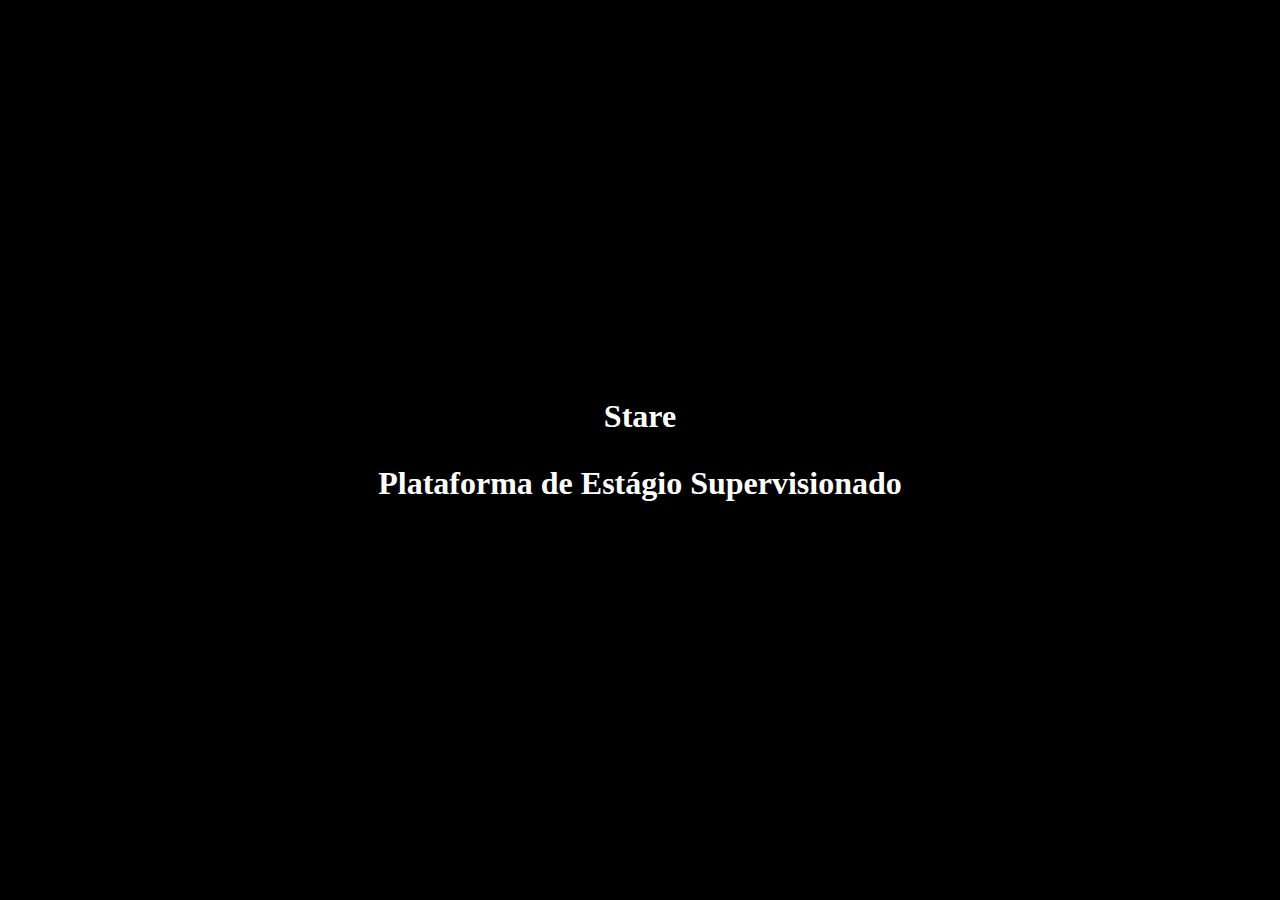
==== index.html @ c9505123 "novo projeto" ====
<!DOCTYPE html>
<html lang="pt-br">
<head>
    <meta charset="UTF-8">
    <meta http-equiv="X-UA-Compatible" content="IE=edge">
    <meta name="viewport" content="width=device-width, initial-scale=1.0">
    <title>stare</title>
    <link rel="shortcut icon" href="./imagens/favicon.ico" type="stare">
    <link rel="stylesheet" href="./estilos/style.css">
</head>

<body>
    <div class="overlay">
        <section class="img">
        </section>
    </div>

            <h1>
                <a href="#" class="link">
                    <div class="box">
                        <p>Stare</p>
                        <p>Plataforma de Estágio Supervisionado</p>
                    </div>
                </a>
            </h1>
</body>
</html>
---- estilos/style.css ----
@charset "uft-8";

*{
    margin: 0;
    padding: 0;
    /* box-sizing: border-box; */
}

html,body{
    height: 100%;
}

body{
    background-color: black;
}
.img{
    background-image: url('../imagens/fundo07.jpg');
    height: 100vh;
    width: 100%;
    background-repeat: no-repeat;
    background-size: cover;
    background-position: center;
    position: absolute;
}

.overlay{
    position: relative;
    top: 0;
    left: 0;
    background-image: linear-gradient(to bottom, black 90%, transparent);
    width: 100%;
    height: 100%;
    z-index: -1;
    transition: 0.5s;
}
h1{
    color: white;
    position: absolute;
    top: 50%;
    left: 50%;
    transform: translate(-50%, -50%);
    text-align: center;
}

a{
    font-weight: bolder;
    color: white;
    text-decoration: none;
}

.box{
    background-color: transparent;
    border-radius: 5px;
    padding: 5px;
    border: solid 2px black;
}

p{
    padding: 15px;
}
body:hover .img{
    opacity: 0.3;
}
body:hover .overlay{
    opacity: 1;
}
.box:hover{
    color: #0B3667;
    background-color: #deeec05b;
    backdrop-filter: blur(10px);
}
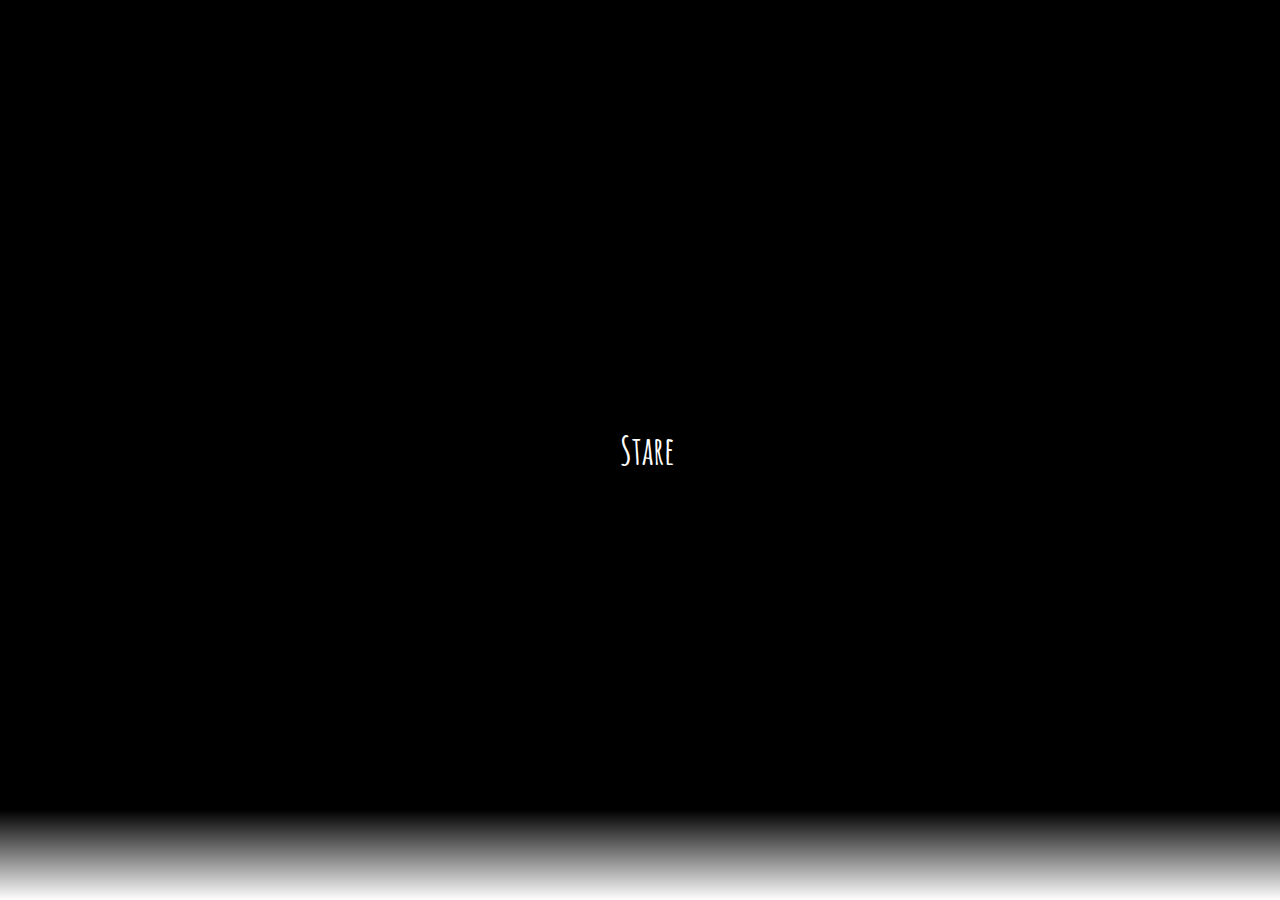
==== commit 1730aa6a: "atualizações no botão" ====
--- a/index.html
+++ b/index.html
@@ -16,10 +16,10 @@
     </div>
 
             <h1>
-                <a href="#" class="link">
+                <a href="https://nxdededo.github.io/stare/index.html" target="_blank">
                     <div class="box">
-                        <p>Stare</p>
-                        <p>Plataforma de Estágio Supervisionado</p>
+                        <p class="p1">Stare</p>
+                        <p class="p2">Plataforma de Estágio Supervisionado</p>
                     </div>
                 </a>
             </h1>
--- a/estilos/style.css
+++ b/estilos/style.css
@@ -1,19 +1,22 @@
 @charset "uft-8";
+@import url('https://fonts.googleapis.com/css2?family=Amatic+SC:wght@700&display=swap');
 
-*{
+* {
     margin: 0;
     padding: 0;
     /* box-sizing: border-box; */
 }
 
-html,body{
+html,
+body {
     height: 100%;
 }
 
-body{
-    background-color: black;
+body {
+    background-image: linear-gradient(to bottom, black 90%, transparent);
 }
-.img{
+
+.img {
     background-image: url('../imagens/fundo07.jpg');
     height: 100vh;
     width: 100%;
@@ -23,49 +26,81 @@
     position: absolute;
 }
 
-.overlay{
+.overlay {
     position: relative;
     top: 0;
     left: 0;
-    background-image: linear-gradient(to bottom, black 90%, transparent);
     width: 100%;
     height: 100%;
     z-index: -1;
     transition: 0.5s;
 }
-h1{
+
+h1 {
     color: white;
     position: absolute;
     top: 50%;
     left: 50%;
     transform: translate(-50%, -50%);
-    text-align: center;
 }
 
-a{
+a {
     font-weight: bolder;
     color: white;
     text-decoration: none;
 }
 
-.box{
+.box {
+    position: relative;
     background-color: transparent;
-    border-radius: 5px;
+    height: 100%;
+    width: 100%;
+    border-radius: 50px;
     padding: 5px;
     border: solid 2px black;
+    font-size: larger;
+    text-align: center;
+    font-family: 'Amatic SC', cursive;
+    text-shadow: 2px 2px black;
+    overflow: hidden;
+    transition: 0.5;
 }
 
-p{
+.p1{
+    position: absolute;
+    top: 50%;
+    left: 50%;
+    transform: translate(-50%, -50%);
     padding: 15px;
+    transition: 0.5s;
 }
-body:hover .img{
+
+.p2 {
+    padding: 15px;
+    position: relative;
+    top: 500px;
+    transition: 0.5s;
+}
+
+body:hover .img {
     opacity: 0.3;
 }
-body:hover .overlay{
+
+body:hover .overlay {
     opacity: 1;
 }
-.box:hover{
-    color: #0B3667;
+
+.box:hover {
     background-color: #deeec05b;
     backdrop-filter: blur(10px);
 }
+
+.box:hover .p1{
+    position: relative;
+    top: 0;
+    left: 0;
+    transform: translate(0,0);
+}
+.box:hover .p2{
+    top: 0;
+}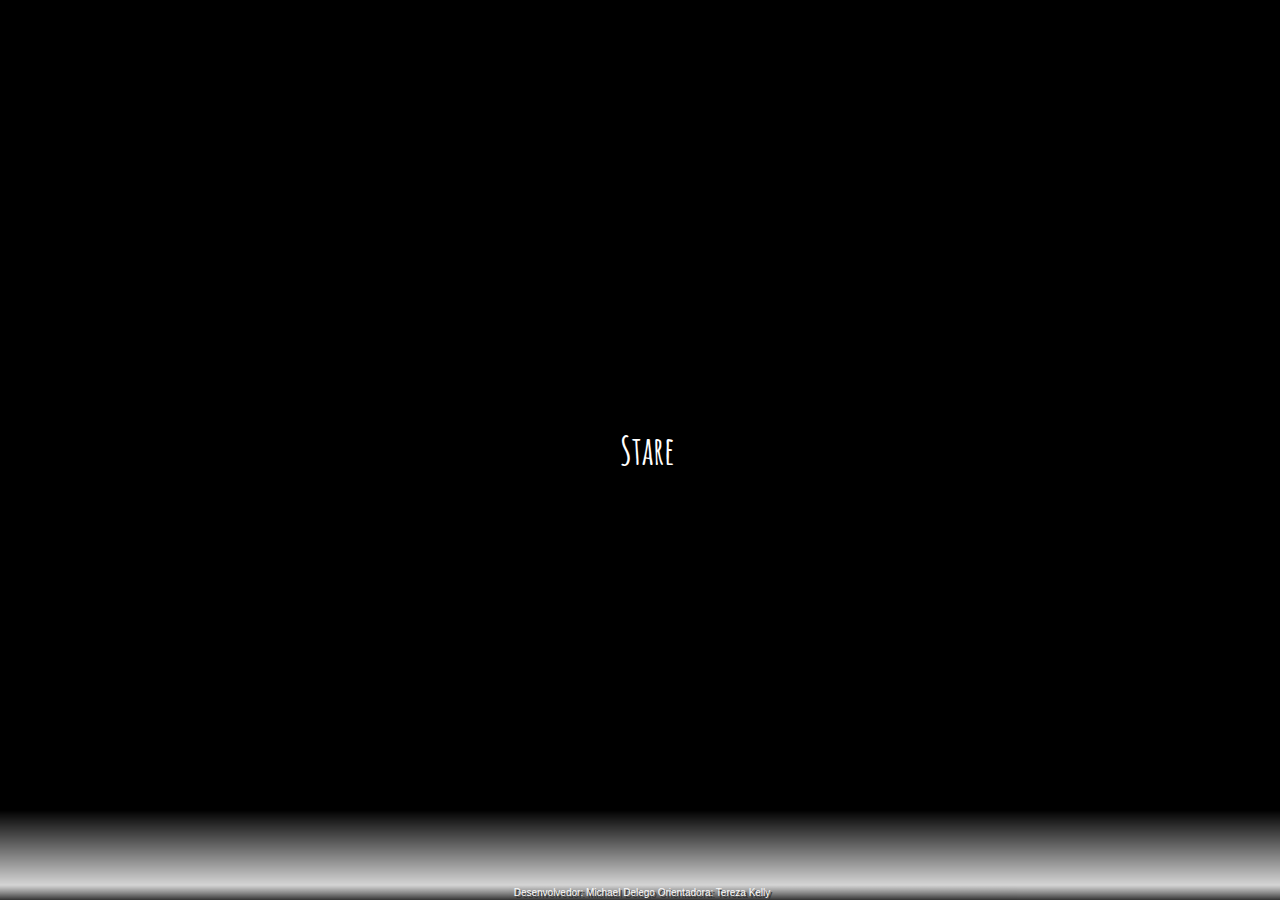
==== commit dc52e200: "footer e adaptação mobile" ====
--- a/index.html
+++ b/index.html
@@ -23,5 +23,6 @@
                     </div>
                 </a>
             </h1>
+            <footer>Desenvolvedor: <a href="https://github.com/Nxdededo" target="_blank">Michael Delego</a>    Orientadora: Tereza Kelly</footer>
 </body>
 </html>--- a/estilos/style.css
+++ b/estilos/style.css
@@ -14,6 +14,7 @@
 
 body {
     background-image: linear-gradient(to bottom, black 90%, transparent);
+    overflow: hidden;
 }
 
 .img {
@@ -82,6 +83,42 @@
     transition: 0.5s;
 }
 
+footer{
+    color: white;
+    width: 100%;
+    text-align: center;
+    padding: 2px;
+    font-weight: lighter;
+    font-size: x-small;
+    position: absolute;
+    font-family: Arial, Helvetica, sans-serif;
+    text-shadow: 2px 2px black;
+    bottom: 0;
+    background-image: linear-gradient(to top, black, transparent);
+    opacity: 0.8;
+}
+
+@media (max-width: 1159px){
+    .p1{
+        position: relative;
+        top: 0;
+        left: 0;
+        transform: translate(0,0);
+    }
+    .p2{
+        top: 0;
+    }
+    .img {
+        opacity: 0.3;
+    }
+    .overlay {
+        opacity: 1;
+    }
+    .box{
+        background-color: #deeec05b;
+        backdrop-filter: blur(10px);
+    }
+}
 body:hover .img {
     opacity: 0.3;
 }
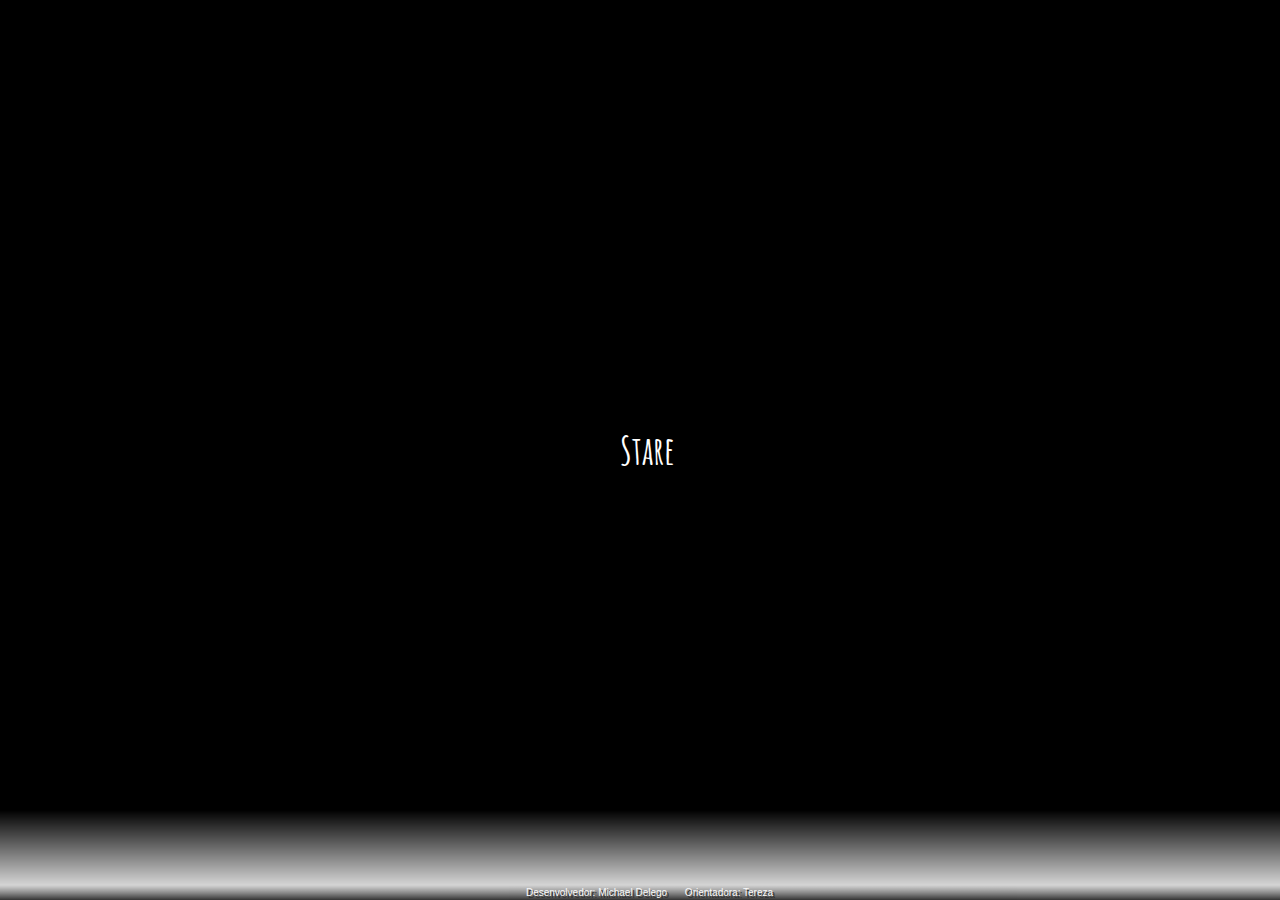
==== commit de23369b: "atualização" ====
--- a/index.html
+++ b/index.html
@@ -10,10 +10,7 @@
 </head>
 
 <body>
-    <div class="overlay">
-        <section class="img">
-        </section>
-    </div>
+        <section class="img"></section>
 
             <h1>
                 <a href="https://nxdededo.github.io/stare/index.html" target="_blank">
@@ -23,6 +20,9 @@
                     </div>
                 </a>
             </h1>
-            <footer>Desenvolvedor: <a href="https://github.com/Nxdededo" target="_blank">Michael Delego</a>    Orientadora: Tereza Kelly</footer>
+            <footer> 
+                    <a href="https://github.com/Nxdededo" target="_blank">Desenvolvedor: Michael Delego</a>
+                Orientadora: Tereza
+                </footer>
 </body>
 </html>--- a/estilos/style.css
+++ b/estilos/style.css
@@ -7,14 +7,16 @@
     /* box-sizing: border-box; */
 }
 
-html,
-body {
+html,body {
     height: 100%;
 }
 
 body {
     background-image: linear-gradient(to bottom, black 90%, transparent);
     overflow: hidden;
+    position: absolute;
+    height: 100vh;
+    width: 100%;
 }
 
 .img {
@@ -24,18 +26,10 @@
     background-repeat: no-repeat;
     background-size: cover;
     background-position: center;
-    position: absolute;
+    position: relative;
+    opacity: 0.4;
 }
 
-.overlay {
-    position: relative;
-    top: 0;
-    left: 0;
-    width: 100%;
-    height: 100%;
-    z-index: -1;
-    transition: 0.5s;
-}
 
 h1 {
     color: white;
@@ -83,7 +77,7 @@
     transition: 0.5s;
 }
 
-footer{
+footer{    
     color: white;
     width: 100%;
     text-align: center;
@@ -96,6 +90,10 @@
     bottom: 0;
     background-image: linear-gradient(to top, black, transparent);
     opacity: 0.8;
+}
+
+footer>a{
+    margin: 0px 15px;
 }
 
 @media (max-width: 1159px){
@@ -111,21 +109,12 @@
     .img {
         opacity: 0.3;
     }
-    .overlay {
-        opacity: 1;
-    }
     .box{
         background-color: #deeec05b;
         backdrop-filter: blur(10px);
     }
 }
-body:hover .img {
-    opacity: 0.3;
-}
 
-body:hover .overlay {
-    opacity: 1;
-}
 
 .box:hover {
     background-color: #deeec05b;
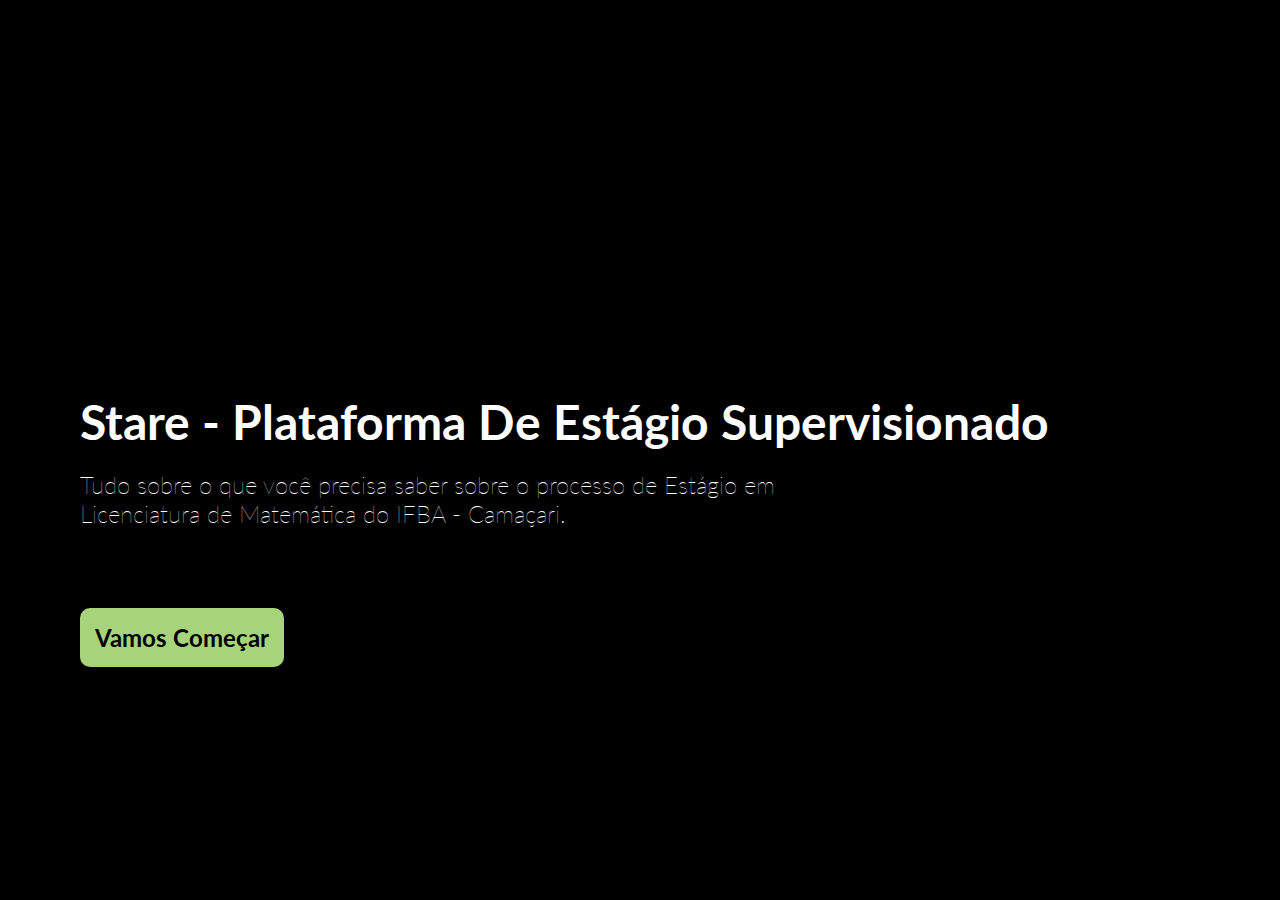
==== commit 94eef7ff: "atualizacoes do site" ====
--- a/index.html
+++ b/index.html
@@ -6,23 +6,19 @@
     <meta name="viewport" content="width=device-width, initial-scale=1.0">
     <title>stare</title>
     <link rel="shortcut icon" href="./imagens/favicon.ico" type="stare">
-    <link rel="stylesheet" href="./estilos/style.css">
+    <link rel="stylesheet" href="./estilos/index.css">
 </head>
 
 <body>
-        <section class="img"></section>
 
-            <h1>
-                <a href="https://nxdededo.github.io/stare/index.html" target="_blank">
-                    <div class="box">
-                        <p class="p1">Stare</p>
-                        <p class="p2">Plataforma de Estágio Supervisionado</p>
-                    </div>
-                </a>
-            </h1>
-            <footer> 
-                    <a href="https://github.com/Nxdededo" target="_blank">Desenvolvedor: Michael Delego</a>
-                Orientadora: Tereza
-                </footer>
+
+    <div class="box-img">
+    </div>
+    <div class="box-text">
+        <h1>Stare - Plataforma de estágio supervisionado</h1>
+        <p>Tudo sobre o que você precisa saber sobre o processo de Estágio em Licenciatura de Matemática do IFBA - Camaçari.</p>
+        <a class="link" href="./htmls/stare.html">Vamos Começar</a>
+    </div>
+    
 </body>
 </html>--- a/estilos/index.css
+++ b/estilos/index.css
@@ -0,0 +1,76 @@
+@charset "uft-8";
+@import url('https://fonts.googleapis.com/css2?family=Lato:ital,wght@0,400;0,900;1,700&display=swap');
+
+*{
+    margin: 0;
+    padding: 0;
+}
+
+body{
+    background-color: black;
+    height: 100vh;
+    width: 100vw;
+    position: relative;
+    display: flex;
+    align-items: center;
+    overflow: hidden;
+}
+
+.box-img{
+    background-image: url("../imagens/fundo08.jpg");
+    height: 100%;
+    width: 100%;
+    background-repeat: no-repeat;
+    background-position: center;
+    background-size: cover;
+    opacity: 0.7;
+}
+
+.box-text{
+    font-family: 'Lato', sans-serif;
+    font-size: xx-large;
+    position: absolute;
+    color: white;
+}
+.box-text>h1{
+    font-weight: bolder;
+    padding: 20px 80px;
+    text-transform: capitalize;
+}
+.box-text>p{
+    font-weight: lighter;
+    width: 60%;
+    padding: 0px 80px;
+}
+
+.link{
+    position: absolute;
+    margin: 80px;
+    padding: 15px;
+    border-radius: 10px;
+    font-weight: bold;
+    text-decoration: none;
+    background-color: #a7d37b;
+    color: black;
+}
+.link:hover{
+    padding: 20px;
+    border:solid 3px #0B3667;
+    color: #0B3667;
+}
+
+@media all and (max-width: 1300px){
+    .box-text{
+        font-size: x-large;
+    }
+}
+@media all and (max-width: 900px){
+    .box-text{
+        font-size: large;
+    }
+}
+@media all and (max-width: 700px){
+    .box-text{
+        font-size: x-small;
+    }
+}